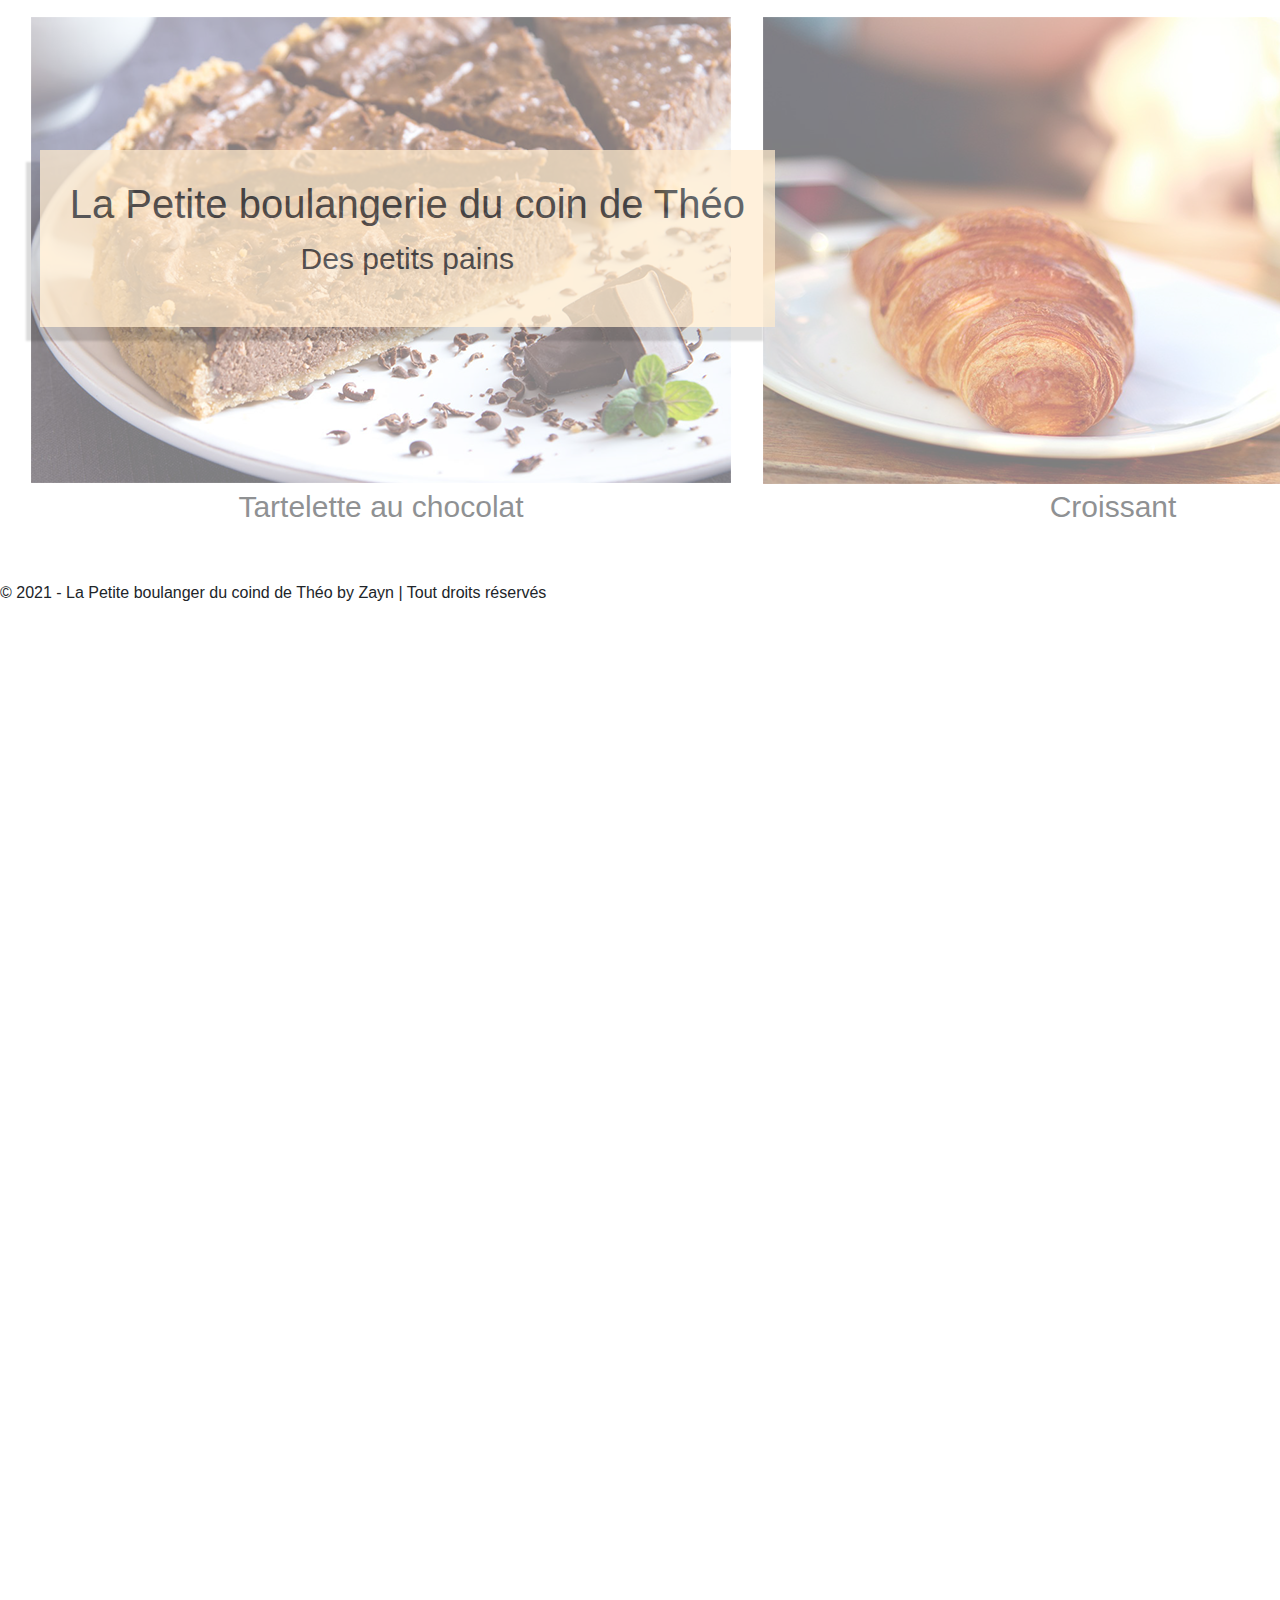
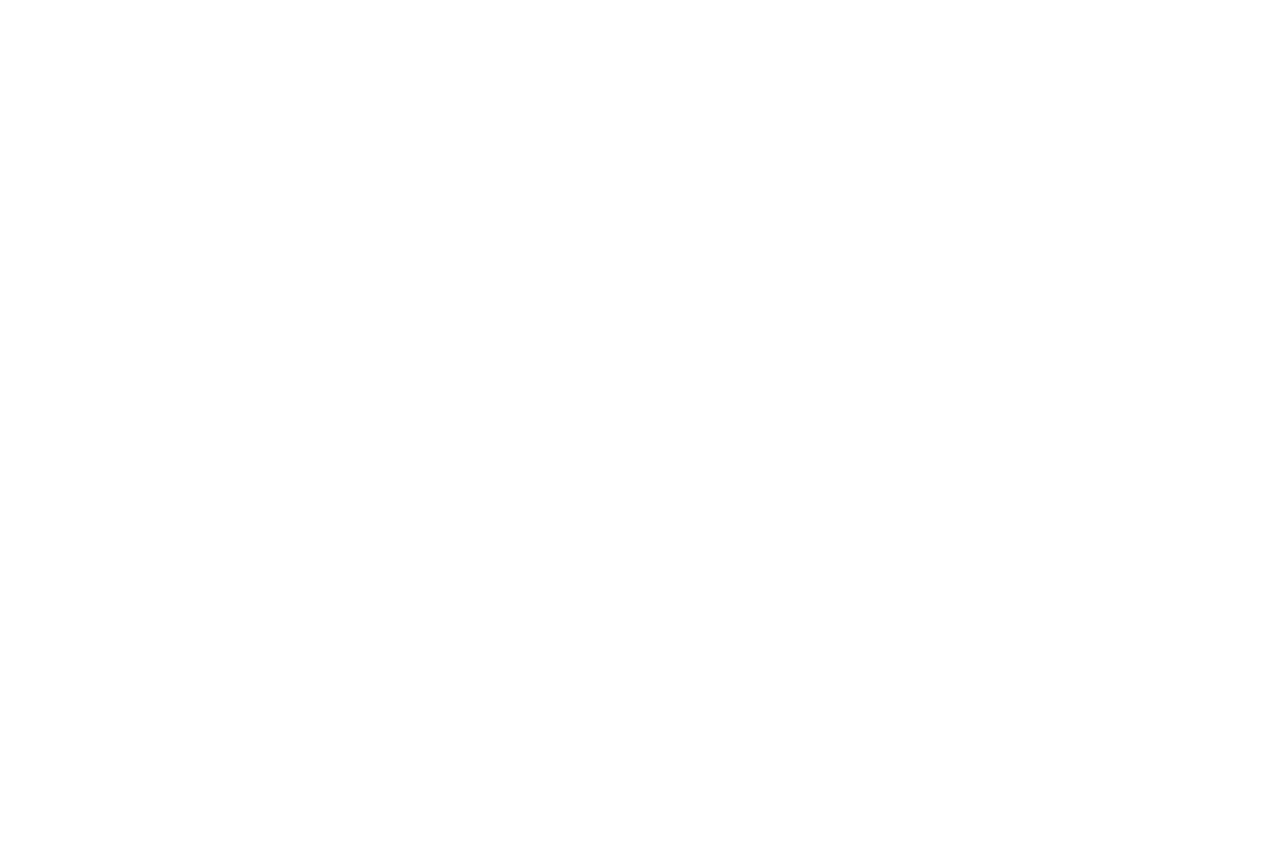
==== index.html @ 5a76e769 "Initial commit" ====
<!DOCTYPE html> 
<html> 
    <head>

        <title>La Petite Boulangerie</title>
        <meta charset="UTF-8">
        <link rel="stylesheet" href="./css/style.css">

        <link rel="stylesheet" href="https://pro.fontawesome.com/releases/v5.10.0/css/all.css" integrity="sha384-AYmEC3Yw5cVb3ZcuHtOA93w35dYTsvhLPVnYs9eStHfGJvOvKxVfELGroGkvsg+p" crossorigin="anonymous"/>
        <link rel="stylesheet" href="https://maxcdn.bootstrapcdn.com/bootstrap/4.0.0/css/bootstrap.min.css" integrity="sha384-Gn5384xqQ1aoWXA+058RXPxPg6fy4IWvTNh0E263XmFcJlSAwiGgFAW/dAiS6JXm" crossorigin="anonymous">
        <script src="https://code.jquery.com/jquery-3.2.1.slim.min.js" integrity="sha384-KJ3o2DKtIkvYIK3UENzmM7KCkRr/rE9/Qpg6aAZGJwFDMVNA/GpGFF93hXpG5KkN" crossorigin="anonymous"></script>
        <script src="https://cdnjs.cloudflare.com/ajax/libs/popper.js/1.12.9/umd/popper.min.js" integrity="sha384-ApNbgh9B+Y1QKtv3Rn7W3mgPxhU9K/ScQsAP7hUibX39j7fakFPskvXusvfa0b4Q" crossorigin="anonymous"></script>
        <script src="https://maxcdn.bootstrapcdn.com/bootstrap/4.0.0/js/bootstrap.min.js" integrity="sha384-JZR6Spejh4U02d8jOt6vLEHfe/JQGiRRSQQxSfFWpi1MquVdAyjUar5+76PVCmYl" crossorigin="anonymous"></script>
    </head>

    <body>

        
        <header>

            <a id="#"></a>

            <!-- Title de la page -->

            <div class="row">

            <div class="col-6 col-md-2 col-lg">

             <div class="title-box">

                <h1>La Petite boulangerie du coin de Théo</h1>

                <p>Des petits pains</p>

            </div> 
        </div> 
    </div>
        
        <!-- Slider -->

            <div class="slider col-lg">
                <div class="slides">
                    <div class="slide">
                            <img src="images/pain au chocolat format .png">
                            <p>Tartelette au chocolat</p>
                    </div>

                    <div class="slide">
                        <img src="images/croissant.png">
                        <p>Croissant</p>
                    </div>

                    <div class="slide">
                        <img src="images/baguette.png">
                        <p>Baguette</p>
                    </div>

                    <div class="slide">
                        <img src="images/megabonpainauchoalt.png">
                        <a href="#boisson"></a>
                        <p>Pain au chocolat</p></div>
                </div>
            </div>


            <div class="presentation-1">

            <img src="./images/pain au chocolat format .png" class="img-presentation-1">

            <h1 class="title-presentation-1" id="creations-1">De belles créations</h1>

            <div class="presentation-1-p">

            <p>Une bonne tarte au chocolat ... et j'ai déjà plus d'idées pour compler le vide cette page, Si ! J'ai une histoire, hier on a un gros problème dans l'immeuble où j'habite..
                 Y'a le chauffe eau dans la voisine du dessus qui s'est casser ... et sachant qu'il faisait 200 L, l'eau est passer à travers la porte de chez elle et a foncer dans les escaliers, tous les voisins
                ont commencés a faire passer l'eau jusqu'en bas avec des balais etc...
            </p>

           <button onmouseover="slideVienoiText()" class="button-animation">Ajouter au panier</button> 

             </div>
        </div>





        <div class="presentation-2">

            <img src="./images/gateau miam.jpg" class="img-presentation-2">

            <h1 class="title-presentation-2">Un mariage ? Nous Sommes là</h1>

            <div class="presentation-2-p">

               <p>
                Avec notre équipe de choque, nous <br>
                pouvons répondre à vos exigences dans les <br>
                plus grand moments de votre vie !

                <br><br>

                Nous sommes également en partenariat <br>
                avec des chefs patissiers étoilés <br>
                pour vous proposer la meilleure des <br>
                qualités et surtout, vous la mettre <br>
                bien à l'envers avec le prix !





               </p>

               <button onmouseover="slideVienoiText()" class="button-animation">Devis en ligne</button> 
            

        </div>

        </div>


            <!--<div class="row">
                <div class="col-6 col-md-2 col-lg">

                <div class="topbar">

                    <p>Menu - Viennoiserie</p>

                    <br><br>

                    <div class="card" style="width: 32rem;">
                        <img class="card-img-top" src="./images/pain au chocolat format .png">
                        <div class="card-body">
                          <h5 class="card-title">Tarte au chocolat</h5>
                          <p class="card-text">Prix : 1,20 €</p>
                        </div>
                      </div>

                      


                </div>
            </div>

            </div>-->

        </header>     
        
        

        <footer>

         
            <p>&copy; 2021 - La Petite boulanger du coind de Théo by Zayn | Tout droits réservés</p>
        </footer>

        <script src="./js/index.js"></script>

    </body>



</html>
---- css/style.css ----
* {
    margin: 0;
    padding: 0;
}

html {
    scroll-behavior: smooth;
}

header {
    display: flex;
    flex-direction: column;
    justify-content: center;
    align-items: center;
}


div.title-box {
    opacity: 0.7;
    background-color: blanchedalmond;
    position: absolute;
    z-index: 500;
    background-position-x: 900;
    padding: 30px; 
    top: 150px;
    right: 520px;
    box-shadow: -13px 13px 2px 1px rgba(0, 0, 0, .2);
}

header h1 {
    font-size: 40px;
    text-align: center;
}

header p {
    font-size: 30px;
    text-align: center;
}

.slider {
    overflow: flex;
}

.slides {
    display: flex;
    align-items: center;
    flex-direction: row;
    width: calc(400px * 4);
    height: 580px;
    animation: glisse 15s infinite;
}

.slide {
    opacity: 0.5;
    width: calc(400px * 4);
    height: 580px;
    padding: 16px 16px 16px;
}

.topbar{
    position: absolute;
    top: 400px;
    left: 31px;
    width: 100%;
    height: 100px;
    transition: 1s;
  }

.slide-text-over {
    opacity: 1.0;
    color: black;
    font-size: 50px;
    position: absolute;
    padding: 30px; 
    top: 250px;
}

@keyframes glisse {
    0% {
        transform: translateX(0);
    }

    10% {
        transform: translateX(0);
    }

    33% {
        transform: translateX(-1100px);
    } 

    66% {
        transform: translateX(-1100px);
    } 

    100% {
        transform: translateX(0);
    }
}

.presentation-1 {
    transition: 1s;  
    opacity: 0;
}


.img-presentation-1 {
    width: calc(280px * 4);
    transition: 1.2s;
    position: absolute;
    top: 700px;
}

.title-presentation-1 {
    position: absolute;
    top: 700px;
    left: 1260px;
}

.presentation-1-p {
    opacity: 0.6;
    position: absolute;
    top: 770px;
    left: 1130px;
}

.presentation-1-h3 {
    position: absolute;
    left: 300px;
    bottom: -90px;
}

.presentation-2 {
    transition: 1s;  
    opacity: 0;
}



.img-presentation-2 {
    width: calc(280px * 4);
    transition: 1.2s;
    position: absolute;
    top: 1700px;
    left: 600px;

}

.title-presentation-2 {
    position: absolute;
    top: 1700px;
    left: 10px;
}

.presentation-2-p {
    opacity: 0.6;
    position: absolute;
    top: 1770px;
    left: 10px;
}

.button-animation::after {
    height: 100%;
    left: 0;
    top: 0;
    width: 0;
    }
    .button-animation:hover:after {
    width: 100%;
    }
    


        .button-animation,
        .button-animation::after {
        -webkit-transition: all 0.3s;
        -moz-transition: all 0.3s;
        -o-transition: all 0.3s;
        transition: all 0.3s;
        }

        .button-animation {
        background: none;
        border: 4px solid  rgb(255, 0, 0);
        border-radius: 10px;
        color:  rgb(255, 0, 0);
        display: block;
        font-size: 1.6em;
        font-weight: bold;
        margin: 10px auto;
        padding: 1em 2.5em;
        position: relative;
        text-transform: uppercase;
        top:50px;
        }
        .button-animation::before,
        .button-animation::after {
        background: rgb(255, 0, 0);
        content: '';
        position: absolute;
        z-index: -1;
        }
        .button-animation:hover {
        color: #fff;
        }

        .button-animation:hover span {
            content:"Completed!";
          }
          
          .button-animation:hover:before {
            display:none
          }

        .button-animation::after {
        height: 100%;
        left: 0;
        top: 0;
        width: 0;
        }
        .button-animation:hover:after {
        width: 100%;
        }
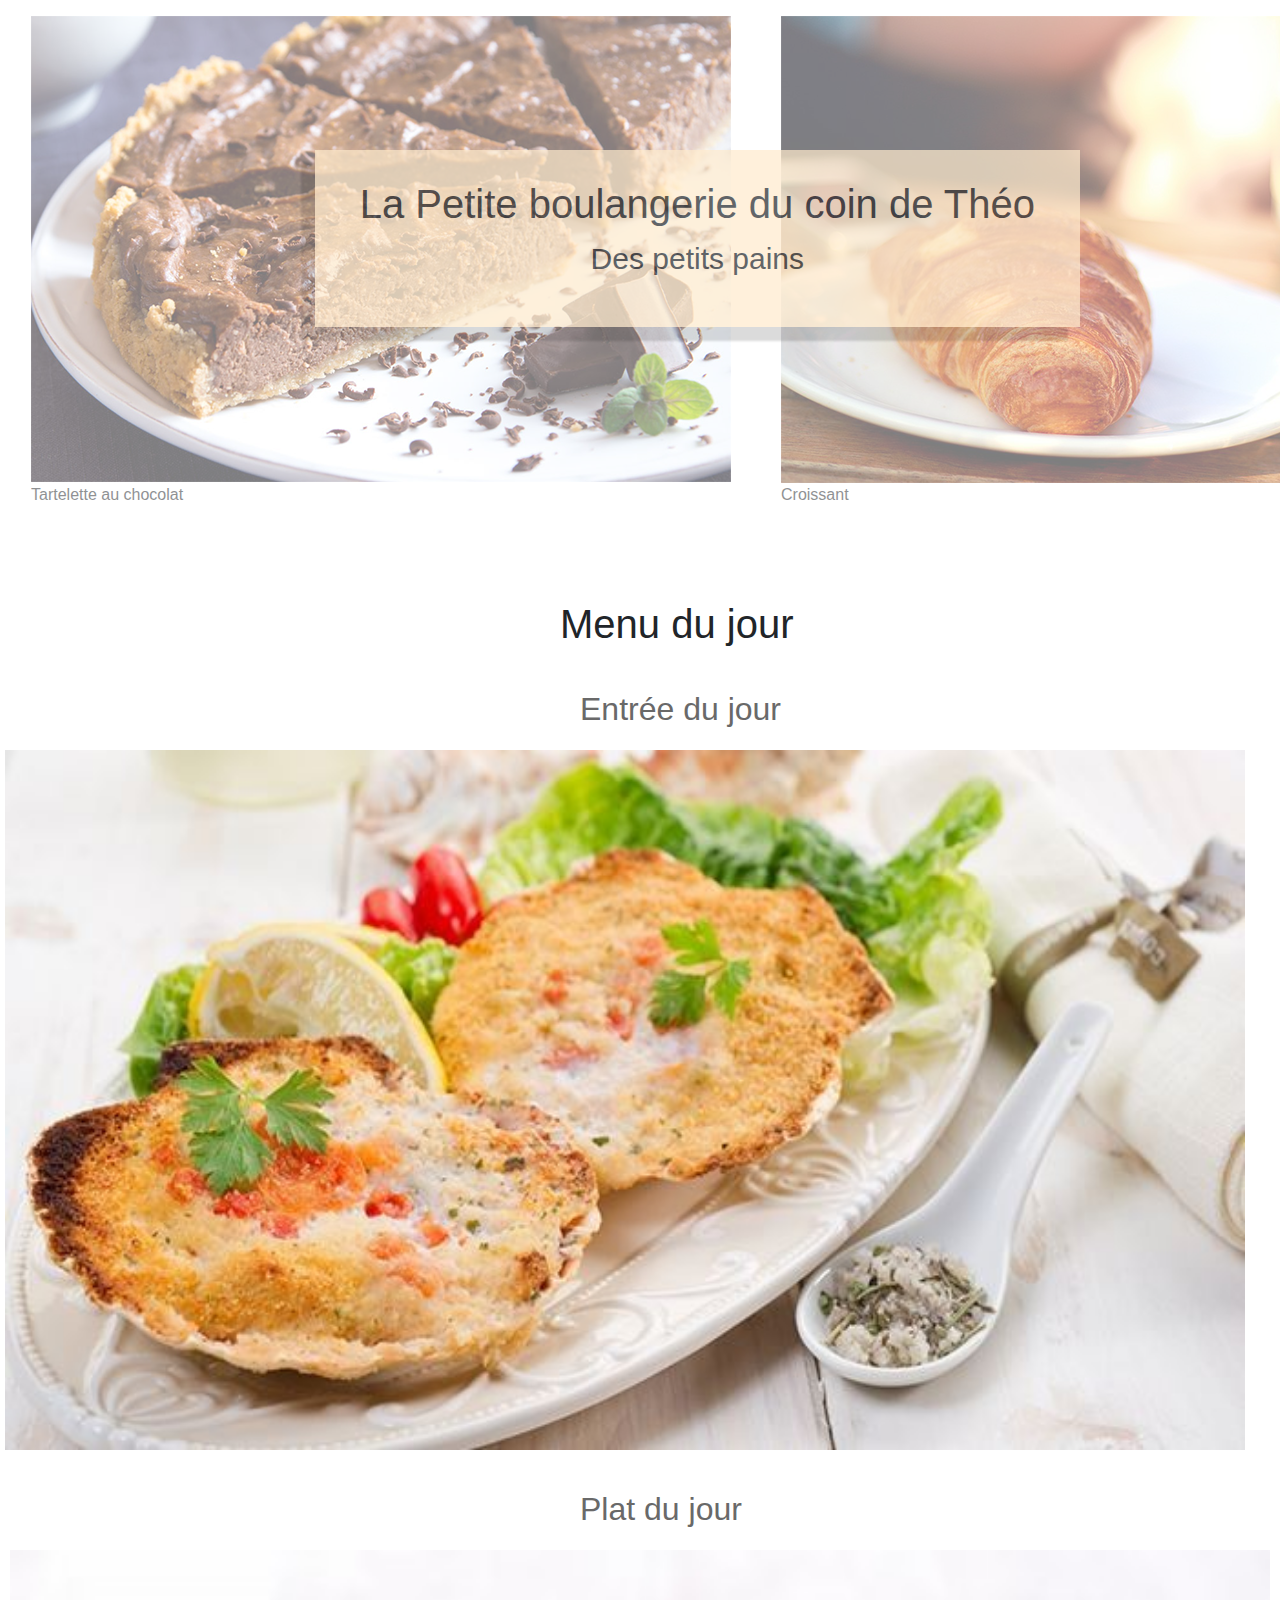
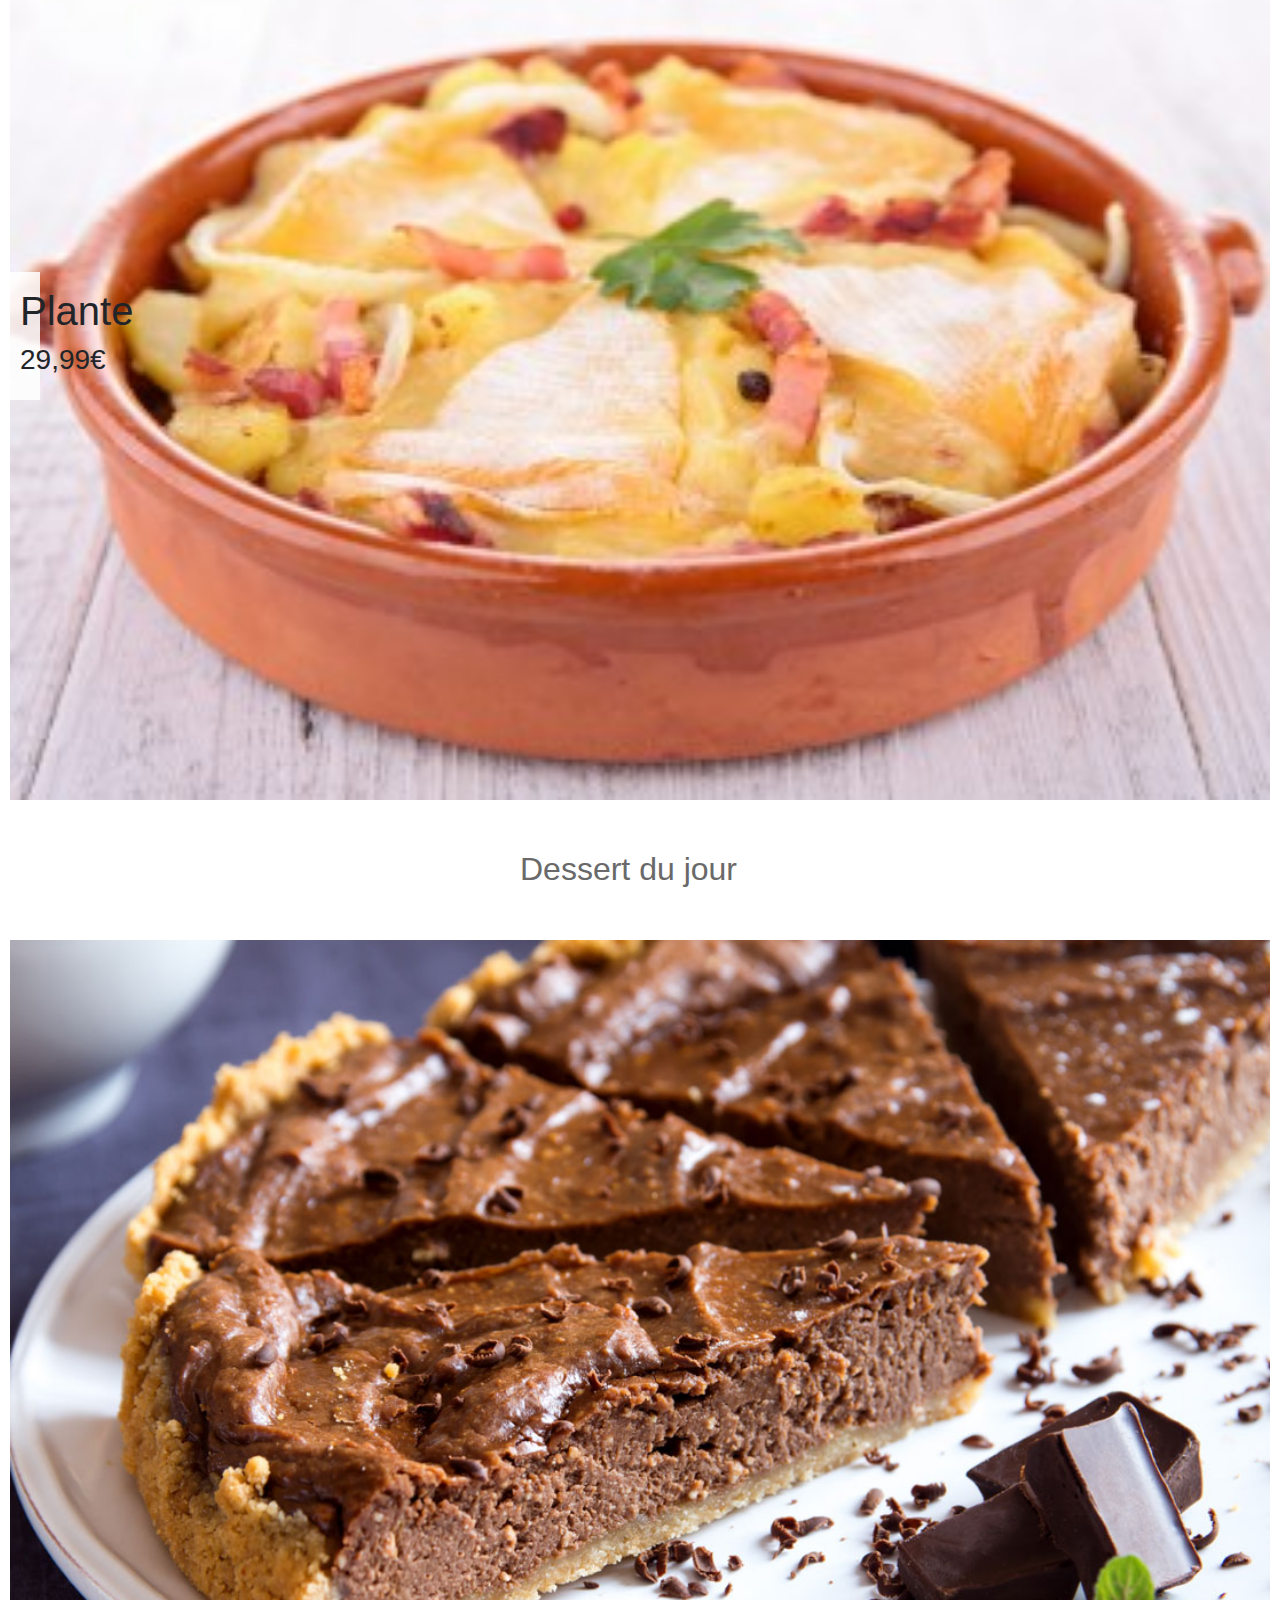
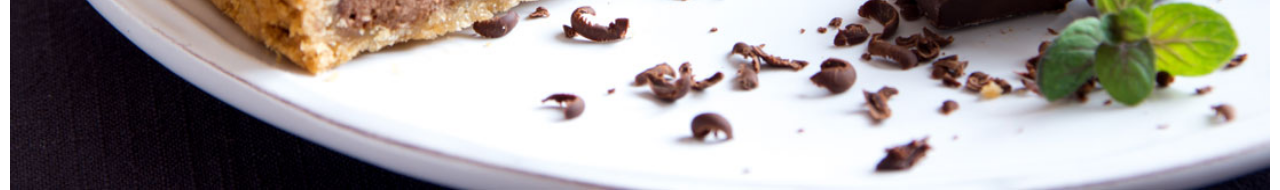
==== commit f8051b69: "Update" ====
--- a/index.html
+++ b/index.html
@@ -4,13 +4,17 @@
 
         <title>La Petite Boulangerie</title>
         <meta charset="UTF-8">
-        <link rel="stylesheet" href="./css/style.css">
+        
 
         <link rel="stylesheet" href="https://pro.fontawesome.com/releases/v5.10.0/css/all.css" integrity="sha384-AYmEC3Yw5cVb3ZcuHtOA93w35dYTsvhLPVnYs9eStHfGJvOvKxVfELGroGkvsg+p" crossorigin="anonymous"/>
         <link rel="stylesheet" href="https://maxcdn.bootstrapcdn.com/bootstrap/4.0.0/css/bootstrap.min.css" integrity="sha384-Gn5384xqQ1aoWXA+058RXPxPg6fy4IWvTNh0E263XmFcJlSAwiGgFAW/dAiS6JXm" crossorigin="anonymous">
         <script src="https://code.jquery.com/jquery-3.2.1.slim.min.js" integrity="sha384-KJ3o2DKtIkvYIK3UENzmM7KCkRr/rE9/Qpg6aAZGJwFDMVNA/GpGFF93hXpG5KkN" crossorigin="anonymous"></script>
         <script src="https://cdnjs.cloudflare.com/ajax/libs/popper.js/1.12.9/umd/popper.min.js" integrity="sha384-ApNbgh9B+Y1QKtv3Rn7W3mgPxhU9K/ScQsAP7hUibX39j7fakFPskvXusvfa0b4Q" crossorigin="anonymous"></script>
         <script src="https://maxcdn.bootstrapcdn.com/bootstrap/4.0.0/js/bootstrap.min.js" integrity="sha384-JZR6Spejh4U02d8jOt6vLEHfe/JQGiRRSQQxSfFWpi1MquVdAyjUar5+76PVCmYl" crossorigin="anonymous"></script>
+        <script src="https://ajax.googleapis.com/ajax/libs/jquery/3.5.1/jquery.min.js"></script>
+
+        <link rel="stylesheet" href="./css/style.css">
+    
     </head>
 
     <body>
@@ -18,147 +22,146 @@
         
         <header>
 
+            <!-- Lien pour retourner en haut de la page-->
+
             <a id="#"></a>
+            
 
-            <!-- Title de la page -->
+            <!-- Pour créer un lien avec le css -->
 
-            <div class="row">
+            <div class="title-box">
 
-            <div class="col-6 col-md-2 col-lg">
+                <!-- Bootstraap -->
 
-             <div class="title-box">
+                <div class="container">
 
-                <h1>La Petite boulangerie du coin de Théo</h1>
+                    <div class="row row-content">
 
-                <p>Des petits pains</p>
+                        <div class="col-12">
 
-            </div> 
-        </div> 
-    </div>
-        
-        <!-- Slider -->
+                            <!-- Titre en haut de la page -->
 
-            <div class="slider col-lg">
-                <div class="slides">
-                    <div class="slide">
-                            <img src="images/pain au chocolat format .png">
-                            <p>Tartelette au chocolat</p>
+                            <h1>La Petite boulangerie du coin de Théo</h1>
+
+                            <p>Des petits pains</p>
+
+                         </div>
+
                     </div>
 
+                </div>
+
+            </div>
+        
+        <!-- Slide -->
+
+            <div class="slider col-lg col-sm-2">
+
+                
+
+                <div class="slides">
+
                     <div class="slide">
-                        <img src="images/croissant.png">
-                        <p>Croissant</p>
+
+                            <img src="images/pain au chocolat format .png" class="img-fluid slide-image">
+                            
+                            <p>Tartelette au chocolat</p> 
+
                     </div>
 
+
                     <div class="slide">
-                        <img src="images/baguette.png">
-                        <p>Baguette</p>
+
+                        <img src="images/croissant.png" class="img-fluid">
+
+                        <p>Croissant</p>
+
                     </div>
 
+
                     <div class="slide">
-                        <img src="images/megabonpainauchoalt.png">
+
+                        <img src="images/baguette.png" class="img-fluid">
+
+                        <p>Baguette</p>
+
+                    </div>
+
+
+                    <div class="slide">
+
                         <a href="#boisson"></a>
+
+                        <img src="images/megabonpainauchoalt.png" class="img-fluid">
+                       
                         <p>Pain au chocolat</p></div>
+
                 </div>
+
             </div>
 
+            <!-- Button top -->
 
-            <div class="presentation-1">
+            <button onclick="topFunction()" id="myBtn" title="Go to top">Go to top</button>
 
-            <img src="./images/pain au chocolat format .png" class="img-presentation-1">
+            <!-- Video présentation -->
 
-            <h1 class="title-presentation-1" id="creations-1">De belles créations</h1>
+           <!-- <video controls autoplay name="media" class="video-pre">
+                <source src="./video/video presentation.mp4" type="video/mp4">
 
-            <div class="presentation-1-p">
+            </video>-->
 
-            <p>Une bonne tarte au chocolat ... et j'ai déjà plus d'idées pour compler le vide cette page, Si ! J'ai une histoire, hier on a un gros problème dans l'immeuble où j'habite..
-                 Y'a le chauffe eau dans la voisine du dessus qui s'est casser ... et sachant qu'il faisait 200 L, l'eau est passer à travers la porte de chez elle et a foncer dans les escaliers, tous les voisins
-                ont commencés a faire passer l'eau jusqu'en bas avec des balais etc...
-            </p>
+        </header>  
+        
+        <div class="menu-today">
 
-           <button onmouseover="slideVienoiText()" class="button-animation">Ajouter au panier</button> 
-
-             </div>
-        </div>
-
-
-
-
-
-        <div class="presentation-2">
-
-            <img src="./images/gateau miam.jpg" class="img-presentation-2">
-
-            <h1 class="title-presentation-2">Un mariage ? Nous Sommes là</h1>
-
-            <div class="presentation-2-p">
-
-               <p>
-                Avec notre équipe de choque, nous <br>
-                pouvons répondre à vos exigences dans les <br>
-                plus grand moments de votre vie !
-
-                <br><br>
-
-                Nous sommes également en partenariat <br>
-                avec des chefs patissiers étoilés <br>
-                pour vous proposer la meilleure des <br>
-                qualités et surtout, vous la mettre <br>
-                bien à l'envers avec le prix !
-
-
-
-
-
-               </p>
-
-               <button onmouseover="slideVienoiText()" class="button-animation">Devis en ligne</button> 
+            <h1 class="menu-title-today">Menu du jour</h1>
+            
+            <section class="h2-menu-today">
+                
+            
+            <a href="#">
+                <h2 class="menu-entre-today">Entrée du jour</h2>
+                <img class="img-fluid images-menu-today-1" src="./images/i52681-entrees-raffinees.jpg">
+                
+            </a>
+                
+            <a>
+                <h2 class="menu-plat-today">Plat du jour</h2>
+                <img class="img-fluid images-menu-today-2" src="./images/38946_w350h250c1cx2690cy1793.jpg">
+            </a>
+            
+            
+            
+            
+            <h2 class="menu-dessert-today">Dessert du jour</h2>
+                       
+            </section>
             
 
+    
+            
+                
+                
+                <img class="img-fluid images-menu-today-3" src="./images/chocolate-tofu-pie-web.jpg">
+                
         </div>
-
-        </div>
-
-
-            <!--<div class="row">
-                <div class="col-6 col-md-2 col-lg">
-
-                <div class="topbar">
-
-                    <p>Menu - Viennoiserie</p>
-
-                    <br><br>
-
-                    <div class="card" style="width: 32rem;">
-                        <img class="card-img-top" src="./images/pain au chocolat format .png">
-                        <div class="card-body">
-                          <h5 class="card-title">Tarte au chocolat</h5>
-                          <p class="card-text">Prix : 1,20 €</p>
-                        </div>
-                      </div>
-
-                      
-
-
+        
+        <div class="best-plants">
+            <a href="#" class="plant-box no-grid plant1">
+                <div class="plant-bio">
+                    <h1 class="plant-name">Plante</h1>
+                    <h3 class="plant-price">29,99€</h3>
                 </div>
-            </div>
-
-            </div>-->
-
-        </header>     
+            </a>
+            
+            
         
         
 
-        <footer>
-
-         
-            <p>&copy; 2021 - La Petite boulanger du coind de Théo by Zayn | Tout droits réservés</p>
-        </footer>
 
         <script src="./js/index.js"></script>
-
     </body>
 
 
-
-</html>+</html>
--- a/css/style.css
+++ b/css/style.css
@@ -1,6 +1,20 @@
+
 * {
     margin: 0;
     padding: 0;
+
+}
+
+a {
+    text-decoration: none;
+    color: inherit;
+}
+
+a:hover {
+     color:#00A0C6; 
+     text-decoration:none; 
+     color: inherit;
+     cursor:pointer;  
 }
 
 html {
@@ -14,7 +28,6 @@
     align-items: center;
 }
 
-
 div.title-box {
     opacity: 0.7;
     background-color: blanchedalmond;
@@ -23,16 +36,16 @@
     background-position-x: 900;
     padding: 30px; 
     top: 150px;
-    right: 520px;
+    right: 530px;
     box-shadow: -13px 13px 2px 1px rgba(0, 0, 0, .2);
 }
 
-header h1 {
+div.title-box h1 {
     font-size: 40px;
     text-align: center;
 }
 
-header p {
+div.title-box p {
     font-size: 30px;
     text-align: center;
 }
@@ -45,19 +58,19 @@
     display: flex;
     align-items: center;
     flex-direction: row;
-    width: calc(400px * 4);
-    height: 580px;
+    width: calc(750px * 4);
+    height: 800px;
     animation: glisse 15s infinite;
 }
 
 .slide {
     opacity: 0.5;
-    width: calc(400px * 4);
-    height: 580px;
+    width: calc(750px * 4);
+    height: 800px;
     padding: 16px 16px 16px;
 }
 
-.topbar{
+.topbar {
     position: absolute;
     top: 400px;
     left: 31px;
@@ -77,11 +90,11 @@
 
 @keyframes glisse {
     0% {
-        transform: translateX(0);
+        transform: translateX(400);
     }
 
     10% {
-        transform: translateX(0);
+        transform: translateX(400);
     }
 
     33% {
@@ -97,126 +110,207 @@
     }
 }
 
-.presentation-1 {
-    transition: 1s;  
-    opacity: 0;
-}
-
-
-.img-presentation-1 {
-    width: calc(280px * 4);
-    transition: 1.2s;
-    position: absolute;
-    top: 700px;
-}
-
-.title-presentation-1 {
-    position: absolute;
-    top: 700px;
+
+
+
+
+.menu-today {
+    opacity: 1;
+    min-height: 400px;
+}
+
+.menu-title-today {
+    position: absolute;
+    top: 600px;
+    left: 820px;
+}
+
+.h2-menu-today {
+    color: dimgrey
+}
+
+.menu-entre-today {
+    position: absolute;
+    top: 690px;
+    left: 200px;
+}
+
+.menu-plat-today {
+    position: absolute;
+    top: 690px;
+    left: 860px;
+}
+
+.menu-dessert-today {
+    position: absolute;
+    top: 690px;
+    left: 1450px;
+}
+
+.prix {
+    font-weight: bold;
+    font-size: 22px;
+}
+
+
+.images-menu-today-1 {
+    position: absolute;
+    top: 750px;
+    left: 15px;
+    width: 620px;
+    height: 350px;
+    min-height: 100px;
+}
+
+.images-menu-today-2 {
+    position: absolute;
+    top: 750px;
+    left: 670px;
+    width: 550px;
+    height: 350px;
+    min-height: 100px;
+}
+
+.images-menu-today-3 {
+    position: absolute;
+    top: 750px;
     left: 1260px;
-}
-
-.presentation-1-p {
-    opacity: 0.6;
-    position: absolute;
-    top: 770px;
-    left: 1130px;
-}
-
-.presentation-1-h3 {
-    position: absolute;
-    left: 300px;
-    bottom: -90px;
-}
-
-.presentation-2 {
-    transition: 1s;  
-    opacity: 0;
-}
-
-
-
-.img-presentation-2 {
-    width: calc(280px * 4);
-    transition: 1.2s;
-    position: absolute;
-    top: 1700px;
-    left: 600px;
-
-}
-
-.title-presentation-2 {
-    position: absolute;
-    top: 1700px;
+    width: 600px;
+    height: 350px;
+    min-height: 100px;
+}
+
+
+#myBtn {
+    display: none;
+    position: fixed;
+    bottom: 20px;
+    right: 30px;
+    z-index: 99;
+    font-size: 18px;
+    border: none;
+    outline: none;
+    background-color: rgb(175, 172, 172);
+    color: white;
+    cursor: pointer;
+    padding: 15px;
+    border-radius: 4px;
+
+    background:#d65e0d;
+    border-radius:30%;
+    widows: 80px;
+    height:80px;
+    border:2px solid #ff8a04; 
+  }
+  
+  #myBtn:hover {
+    background-color: #555;
+  }
+
+
+.nos-selections {
+    position: absolute;
+    top: 570px;
+}
+
+
+
+
+@media (max-width: 1350px) {
+    
+    div.title-box {
+    opacity: 0.7;
+    background-color: blanchedalmond;
+    position: absolute;
+    z-index: 500;
+    background-position-x: 900;
+    padding: 30px; 
+    top: 150px;
+    right: 200px;
+    box-shadow: -13px 13px 2px 1px rgba(0, 0, 0, .2);
+}
+    
+    .menu-title-today {
+    position: absolute;
+    top: 600px;
+    left: 560px;
+}
+    
+    .menu-entre-today {
+    position: absolute;
+    top: 690px;
+    left: 580px;
+}
+
+    .menu-plat-today {
+    position: absolute;
+    top: 1490px;
+    left: 580px;
+}
+
+    .menu-dessert-today {
+    position: absolute;
+     top: 2450px;
+     left: 520px;
+}
+    
+    .images-menu-today-1 {
+    position: absolute;
+    top: 750px;
+    left: 5px;
+    width: 1240px;
+    height: 700px;
+    min-height: 100px;
+}
+    
+    .images-menu-today-2 {
+    position: absolute;
+    top: 1550px;
     left: 10px;
-}
-
-.presentation-2-p {
-    opacity: 0.6;
-    position: absolute;
-    top: 1770px;
+    width: 1260px;
+    height: 850px;
+    min-height: 100px;
+}
+    
+    .images-menu-today-3 {
+    position: absolute;
+    top: 2540px;
     left: 10px;
-}
-
-.button-animation::after {
-    height: 100%;
-    left: 0;
-    top: 0;
-    width: 0;
+    width: 1260px;
+    height: 850px;
+    min-height: 100px;
+    
+    
+
+
+
+}
+    
+    .best-plants {
+        position: absolute;
+        top: 2000px;
     }
-    .button-animation:hover:after {
+    
+    .no-grid {
+    height: 500px;
+    flex: 1;
+    min-width: 350px;
+}
+    
+    .plant-bio {
+    position: absolute;
+    bottom: 0;
+    display: flex;
+    background: #FFFFFFDF;
     width: 100%;
-    }
-    
-
-
-        .button-animation,
-        .button-animation::after {
-        -webkit-transition: all 0.3s;
-        -moz-transition: all 0.3s;
-        -o-transition: all 0.3s;
-        transition: all 0.3s;
-        }
-
-        .button-animation {
-        background: none;
-        border: 4px solid  rgb(255, 0, 0);
-        border-radius: 10px;
-        color:  rgb(255, 0, 0);
-        display: block;
-        font-size: 1.6em;
-        font-weight: bold;
-        margin: 10px auto;
-        padding: 1em 2.5em;
-        position: relative;
-        text-transform: uppercase;
-        top:50px;
-        }
-        .button-animation::before,
-        .button-animation::after {
-        background: rgb(255, 0, 0);
-        content: '';
-        position: absolute;
-        z-index: -1;
-        }
-        .button-animation:hover {
-        color: #fff;
-        }
-
-        .button-animation:hover span {
-            content:"Completed!";
-          }
-          
-          .button-animation:hover:before {
-            display:none
-          }
-
-        .button-animation::after {
-        height: 100%;
-        left: 0;
-        top: 0;
-        width: 0;
-        }
-        .button-animation:hover:after {
-        width: 100%;
-        }+    justify-content: space-between;
+    align-items: center;
+    padding: 15px 20px;
+    flex-wrap: wrap;
+}
+    
+    .plant1 {
+    background: url("/images/1200px-Morning-breakfast-croissant_(24244330501).jpg");
+}
+    
+
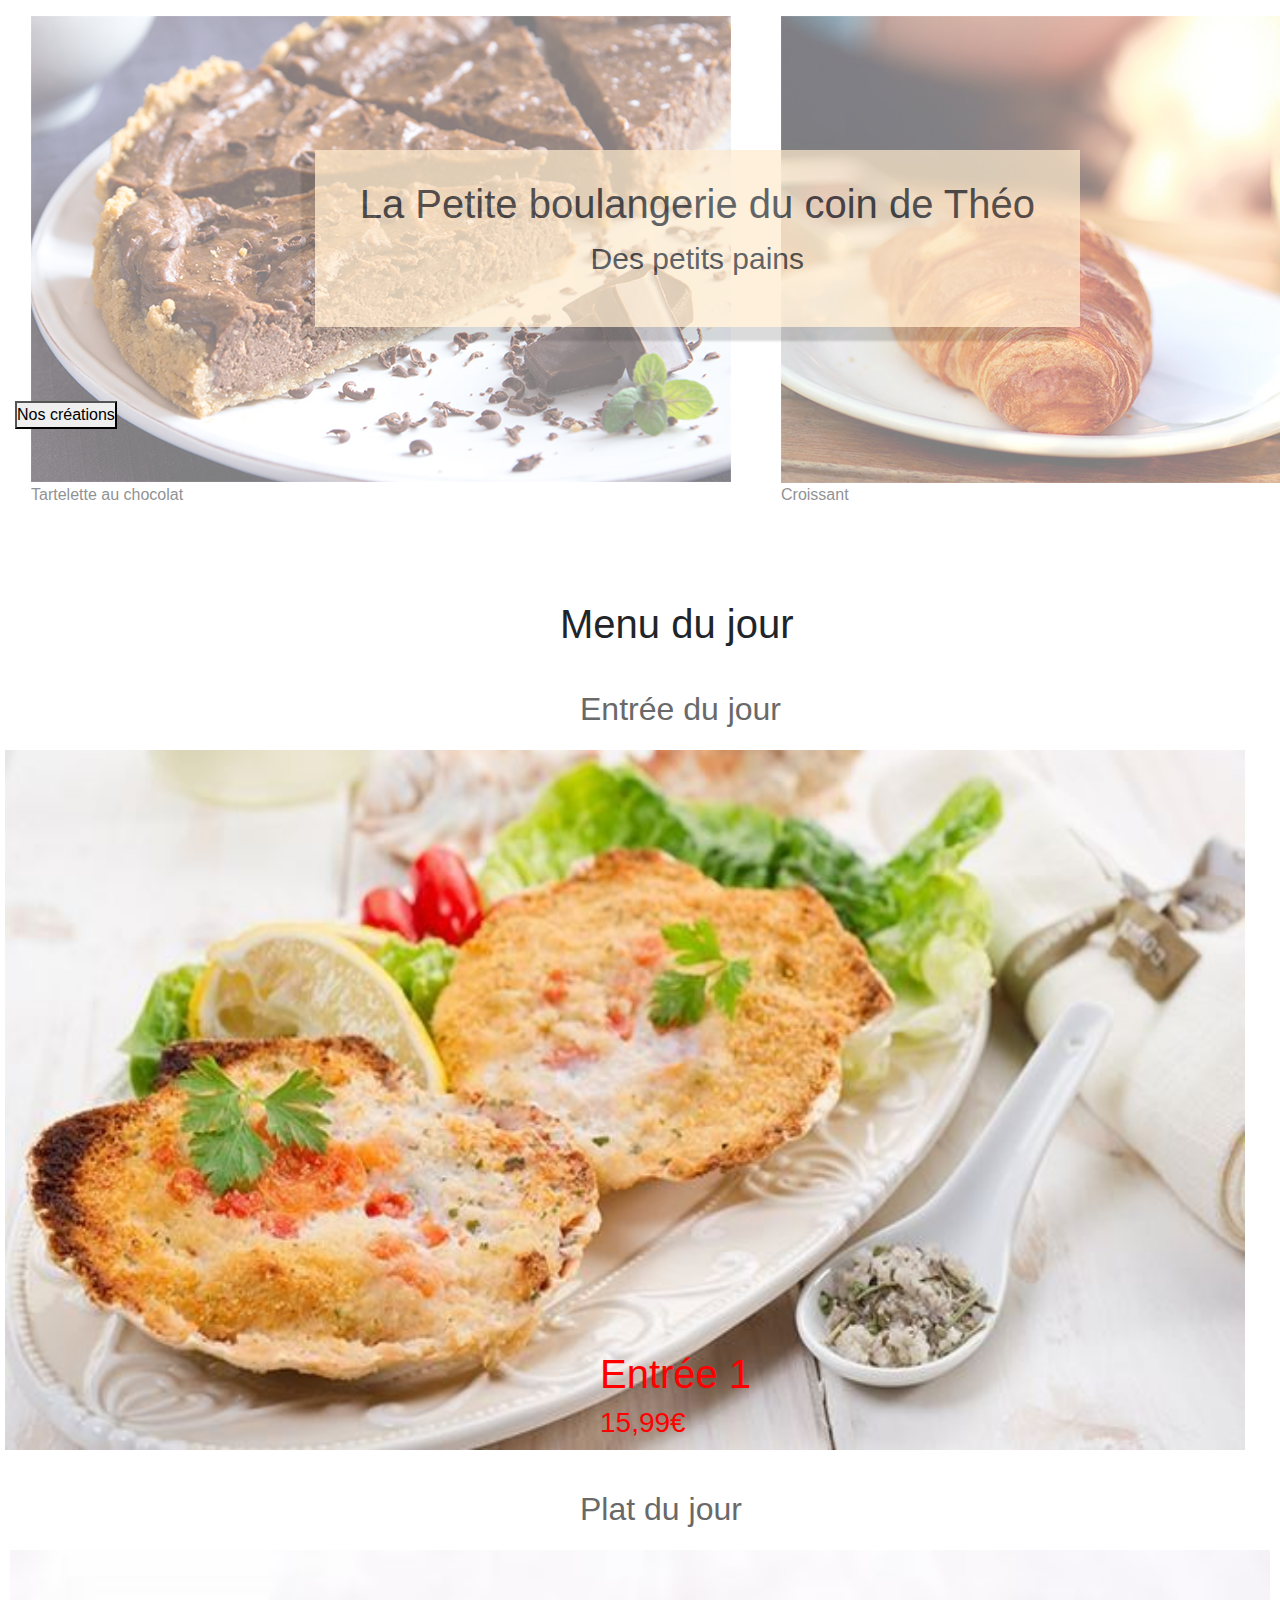
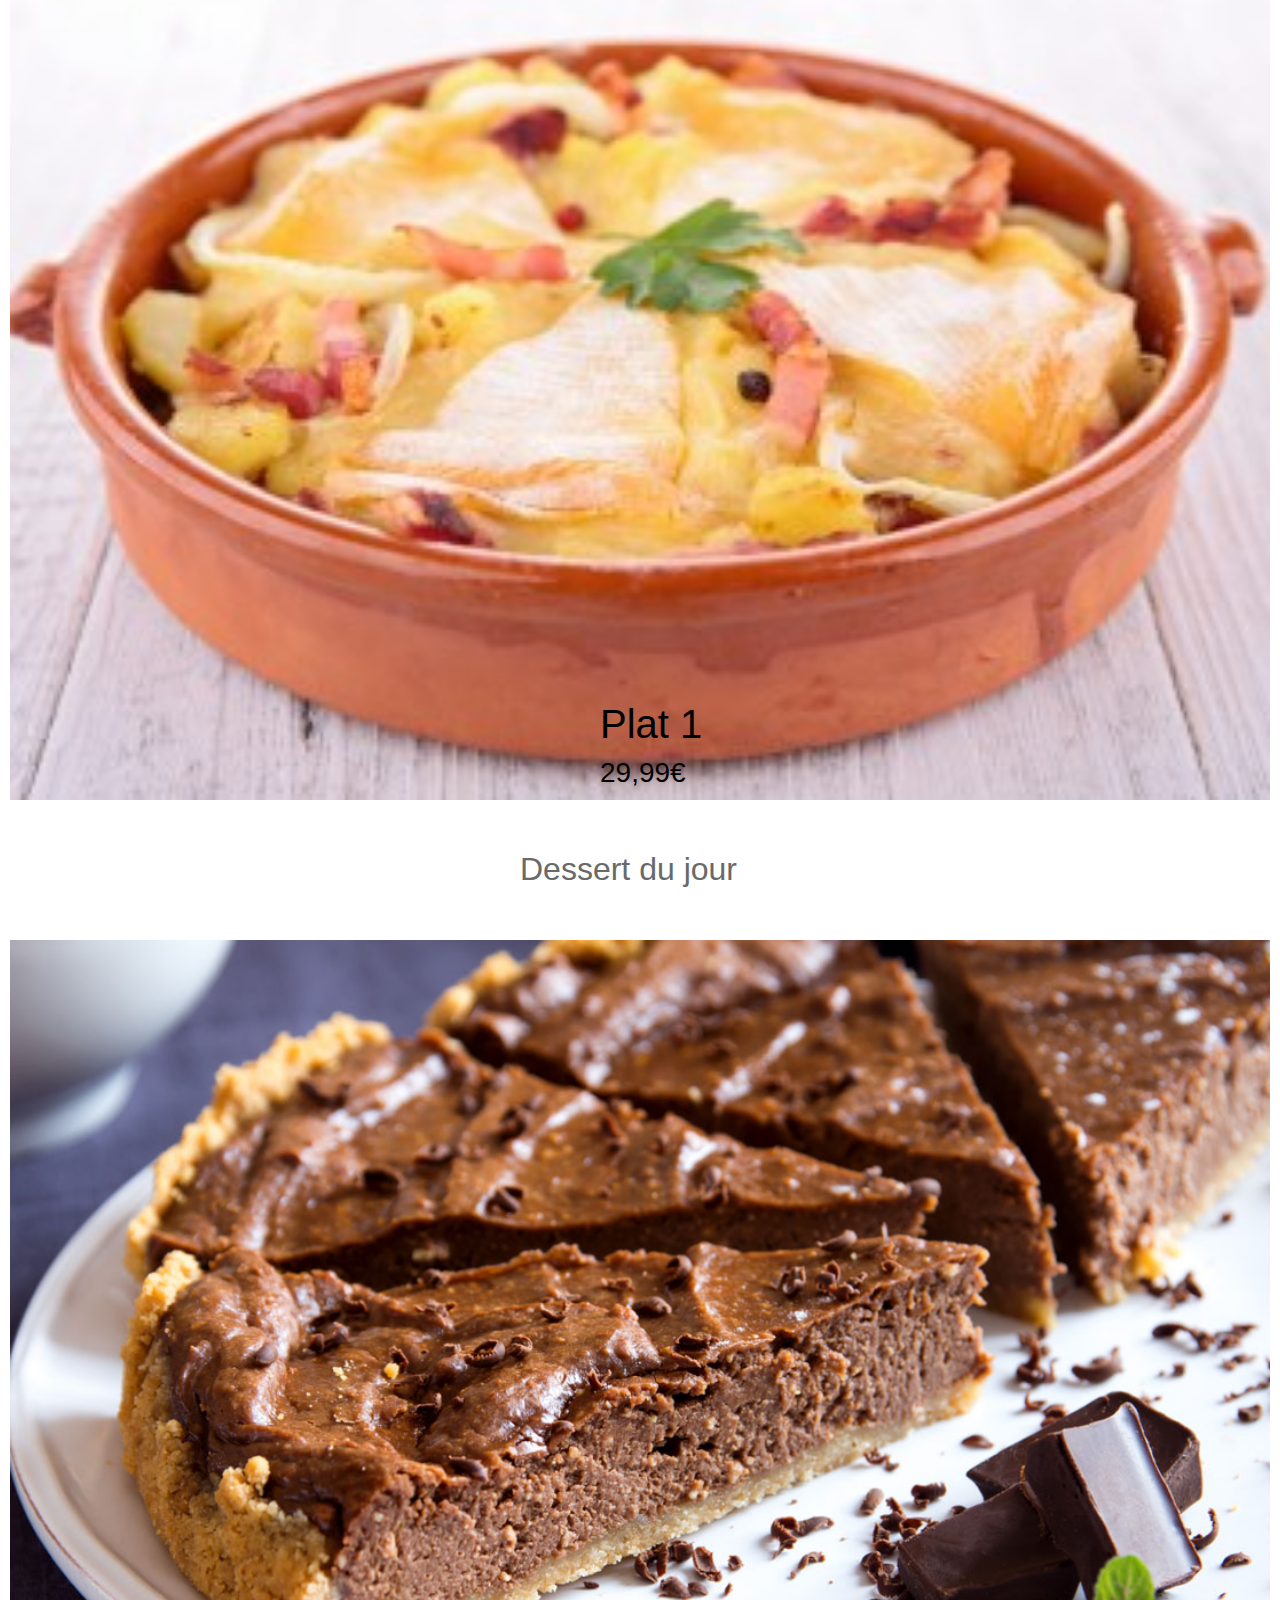
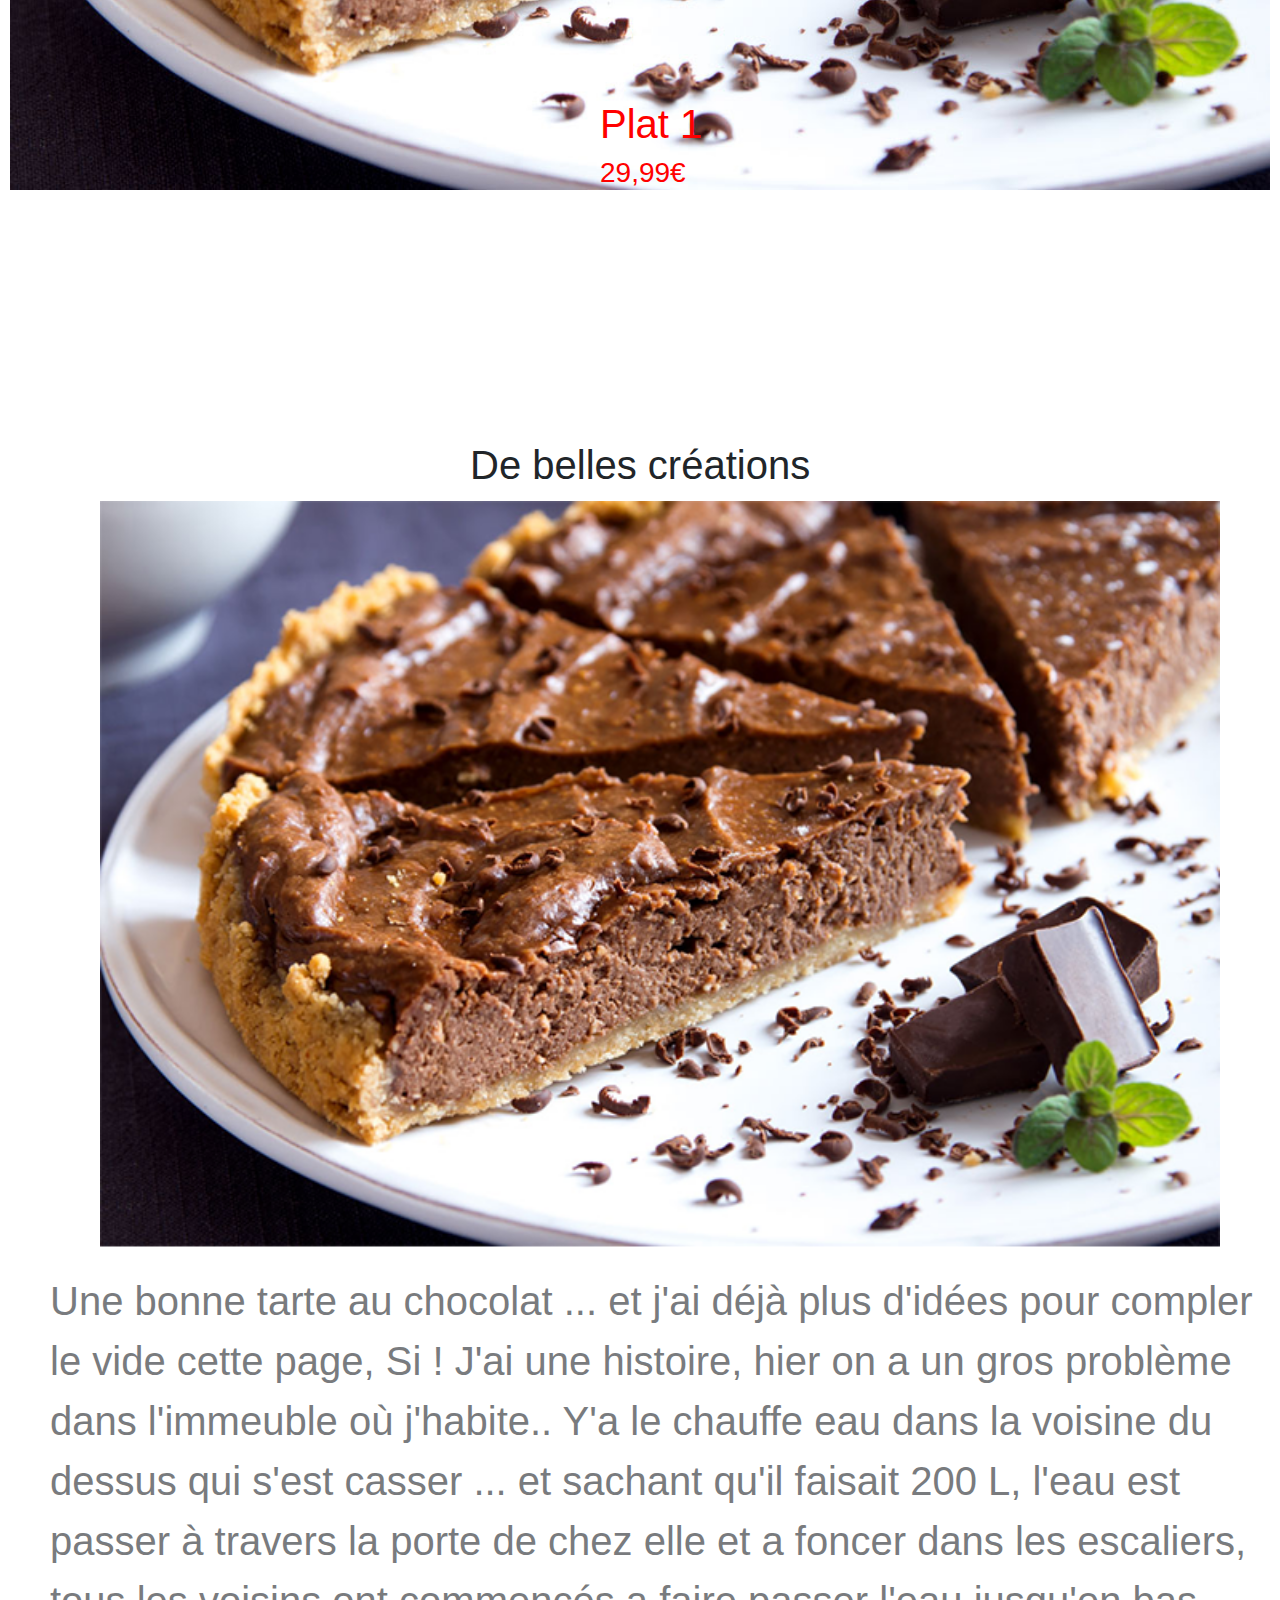
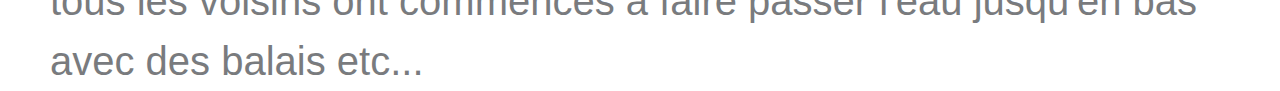
==== commit 4bcb9f30: "UPdatre" ====
--- a/index.html
+++ b/index.html
@@ -124,42 +124,66 @@
                 <h2 class="menu-entre-today">Entrée du jour</h2>
                 <img class="img-fluid images-menu-today-1" src="./images/i52681-entrees-raffinees.jpg">
                 
+                <div class="entree-today">
+                    <h1 class="plant-name">Entrée 1</h1>
+                    <h3 class="plant-price">15,99€</h3>
+                </div>
+                
             </a>
                 
             <a>
                 <h2 class="menu-plat-today">Plat du jour</h2>
                 <img class="img-fluid images-menu-today-2" src="./images/38946_w350h250c1cx2690cy1793.jpg">
+                
+                <div class="plat-today">
+                    <h1 class="plant-name">Plat 1</h1>
+                    <h3 class="plant-price">29,99€</h3>
+                </div>
             </a>
             
             
             
             
             <h2 class="menu-dessert-today">Dessert du jour</h2>
+                 <img class="img-fluid images-menu-today-3" src="./images/chocolate-tofu-pie-web.jpg">
+                
+                 <div class="dessert-today">
+                    <h1 class="plant-name">Plat 1</h1>
+                    <h3 class="plant-price">29,99€</h3>
+                </div>
                        
             </section>
-            
-
-    
-            
-                
-                
-                <img class="img-fluid images-menu-today-3" src="./images/chocolate-tofu-pie-web.jpg">
-                
+                 
         </div>
         
-        <div class="best-plants">
-            <a href="#" class="plant-box no-grid plant1">
-                <div class="plant-bio">
-                    <h1 class="plant-name">Plante</h1>
-                    <h3 class="plant-price">29,99€</h3>
-                </div>
-            </a>
+
             
-            
-        
-        
+     <!-- Présentation 1 -->
 
+            <div class="presentation-1 col-lg col-md-2 col-sd" id="pres-1">
 
+            <img src="./images/pain au chocolat format .png" class="img-presentation-1 img-fluid" >
+
+            <h1 class="title-presentation-1" id="creations-1">De belles créations</h1>
+
+            <div class="presentation-1-p">
+
+            <p>
+
+                 Une bonne tarte au chocolat ... et j'ai déjà plus d'idées pour compler le vide cette page, Si ! 
+                 J'ai une histoire, hier on a un gros problème dans l'immeuble où j'habite..
+                 Y'a le chauffe eau dans la voisine du dessus qui s'est casser ... et sachant qu'il faisait 200 L, 
+                 l'eau est passer à travers la porte de chez elle et a foncer dans les escaliers, tous les voisins
+                 ont commencés a faire passer l'eau jusqu'en bas avec des balais etc...
+
+            </p>
+
+           <a href="#" style="text-decoration:none"> <button class="button-animation">Nos créations</button> </a>
+
+             </div>
+        </div>
+
+       
         <script src="./js/index.js"></script>
     </body>
 
--- a/css/style.css
+++ b/css/style.css
@@ -213,6 +213,70 @@
     top: 570px;
 }
 
+.entree-today {
+    position: absolute;
+    top: 1005px;
+    left: 490px;
+    color: red;
+}
+
+.plat-today{
+    
+    position: absolute;
+    top: 1005px;
+    left: 900px;
+    color: black;
+}
+
+.dessert-today {
+    
+    position: absolute;
+    top: 1005px;
+    left: 1270px;
+    color: red;
+}
+
+.menu-au-choix {
+    position: absolute;
+    top: 1300px
+    
+}
+
+
+
+
+.presentation-1 {
+    transition: 1s;  
+    opacity: 1;
+}
+
+.presentation-1 img{
+    width: calc(280px * 4);
+    transition: 1.2s;
+    position: absolute;
+    top: 800px;
+    min-width: 10px;
+}
+
+.presentation-1 h1 {
+    position: absolute;
+    top: 800px;
+    left: 1320px;
+}
+
+.presentation-1 p {
+    opacity: 0.6;
+    position: absolute;
+    top: 870px;
+    left: 1140px;
+    font-size: 40px
+}
+
+.presentation-1 h3 {
+    position: absolute;
+    left: 300px;
+}
+
 
 
 
@@ -280,10 +344,6 @@
     height: 850px;
     min-height: 100px;
     
-    
-
-
-
 }
     
     .best-plants {
@@ -309,8 +369,59 @@
     flex-wrap: wrap;
 }
     
-    .plant1 {
-    background: url("/images/1200px-Morning-breakfast-croissant_(24244330501).jpg");
-}
-    
-
+    .entree-today {
+    position: absolute;
+    top: 1350px;
+    left: 600px;
+    color: red;
+}
+
+.plat-today{
+    
+    position: absolute;
+    top: 2300px;
+    left: 600px;
+    color: black;
+}
+
+.dessert-today {
+    
+    position: absolute;
+    top: 3300px;
+    left: 600px;
+    color: red;
+}
+    
+    .presentation-1 {
+    transition: 1s;  
+    opacity: 1;
+}
+
+.presentation-1 img{
+    width: calc(280px * 4);
+    transition: 1.2s;
+    position: absolute;
+    top: 3300px;
+    left: 100px;
+    min-width: 5px;
+}
+
+.presentation-1 h1 {
+    position: absolute;
+    top: 3240px;
+    left: 470px;
+}
+
+.presentation-1 p {
+    opacity: 0.6;
+    position: absolute;
+    top: 4070px;
+    left: 50px;
+    font-size: 40px
+}
+
+.presentation-1 h3 {
+    position: absolute;
+    left: 300px;
+}
+}